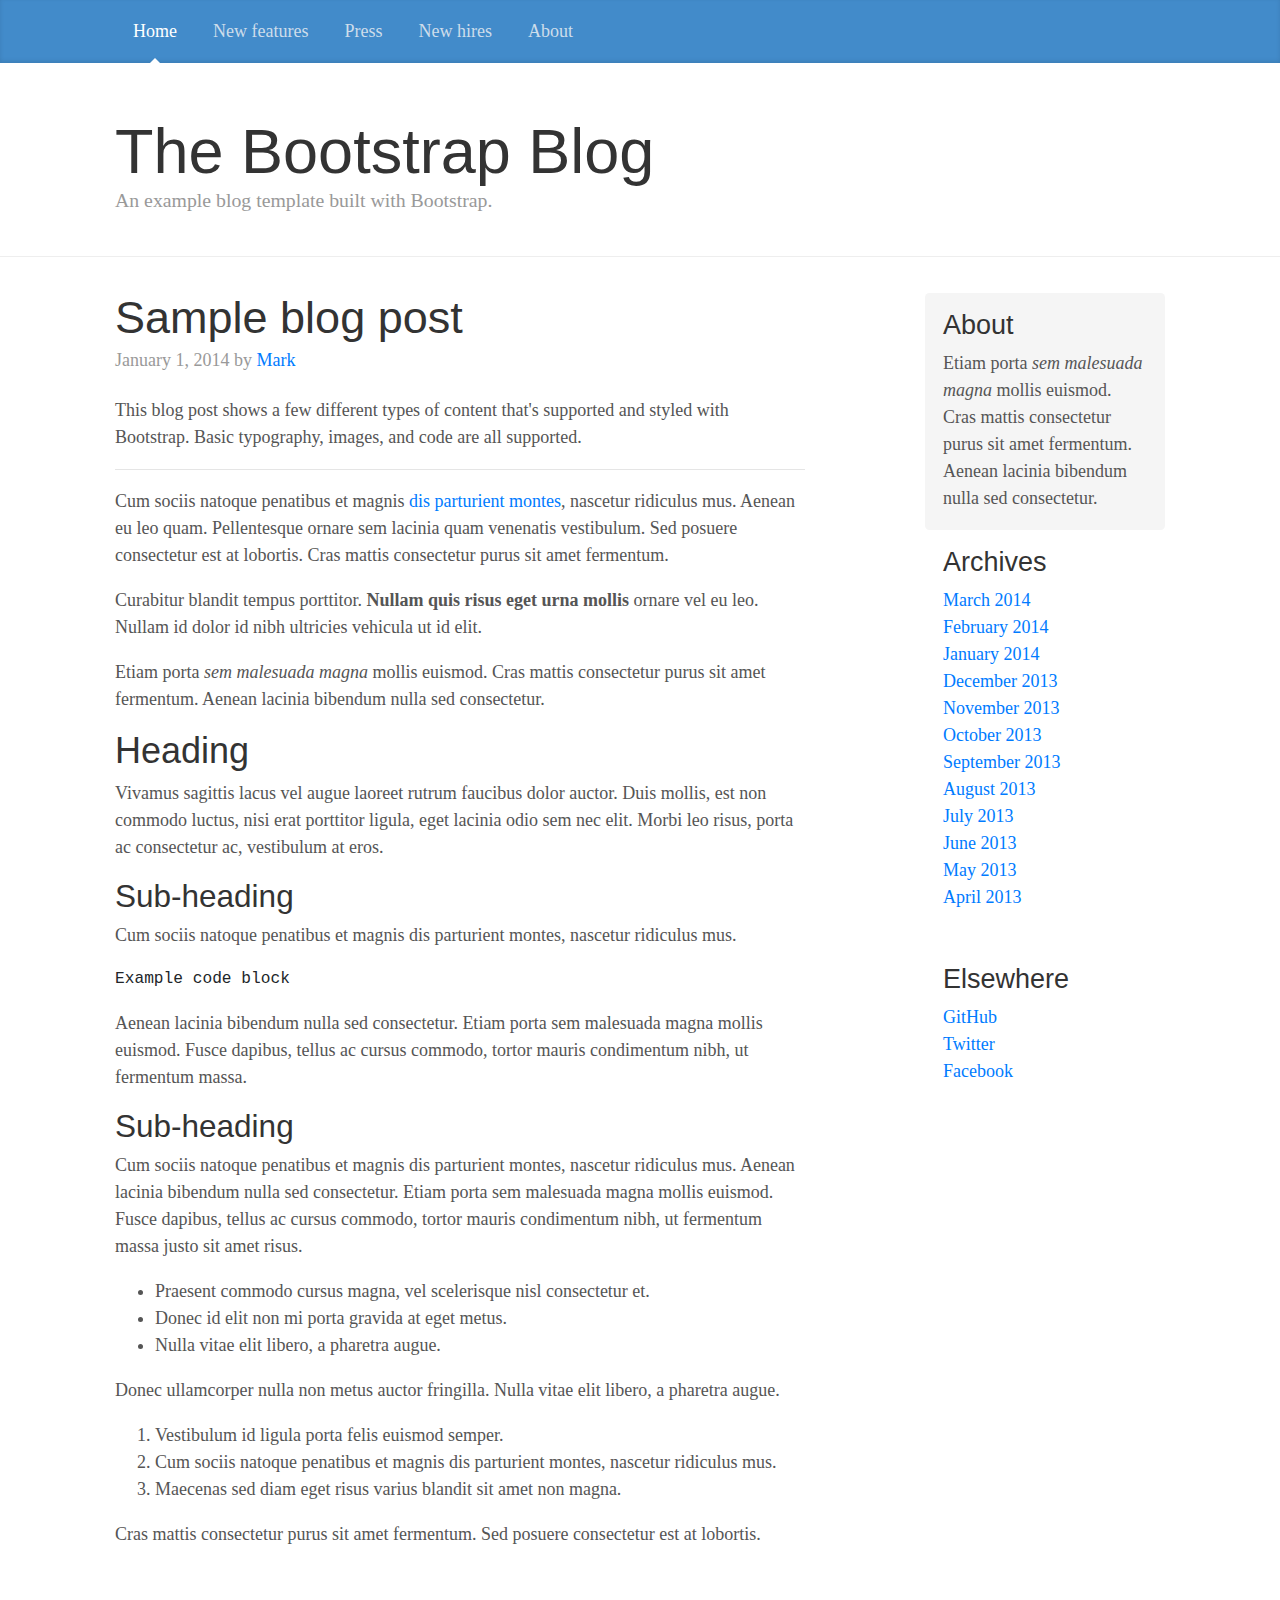
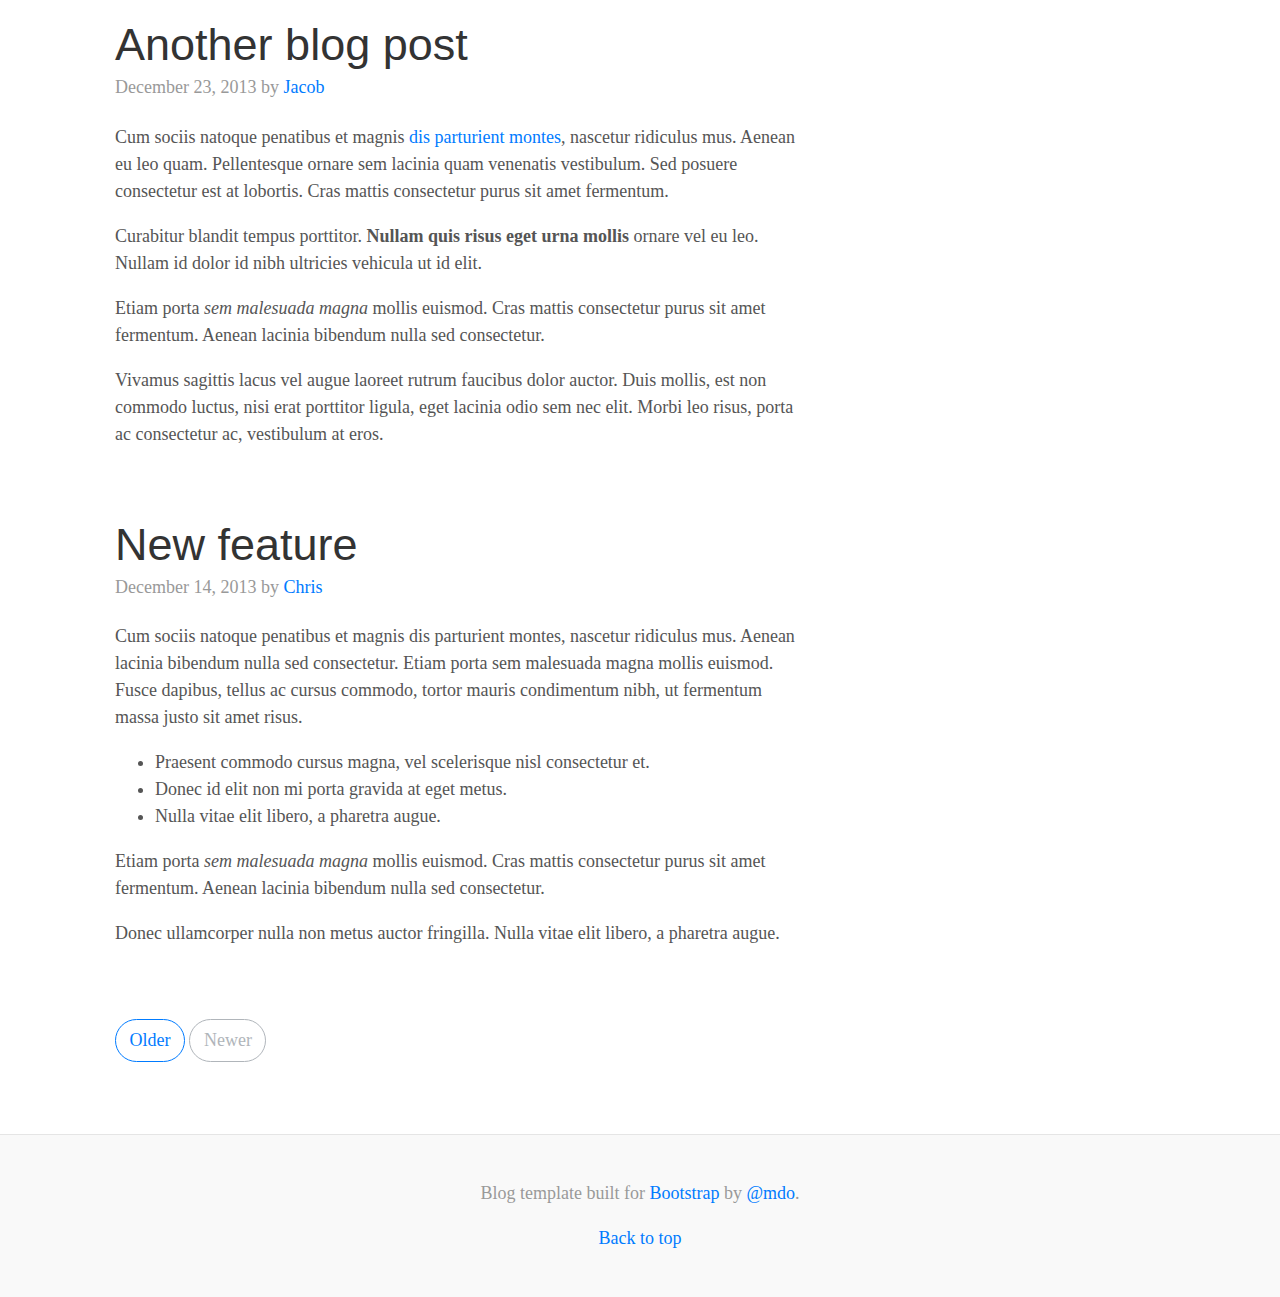
==== index.html @ e9a45032 "first commit, added index html, css and js file, added boilerplate code" ====
<!doctype html>
<html lang="en">
  <head>
    <meta charset="utf-8">
    <meta name="viewport" content="width=device-width, initial-scale=1, shrink-to-fit=no">
    <meta name="description" content="">
    <meta name="author" content="">
    <link rel="icon" href="../../../../favicon.ico">

    <title>Blog Template for Bootstrap</title>

    <!-- Bootstrap core CSS -->
    <link href="css/bootstrap.css" rel="stylesheet">

    <!-- Custom styles for this template -->
    <link href="css/style.css" rel="stylesheet">
  </head>

  <body>
    <header>
      <div class="blog-masthead">
        <div class="container">
          <nav class="nav">
            <a class="nav-link active" href="#">Home</a>
            <a class="nav-link" href="#">New features</a>
            <a class="nav-link" href="#">Press</a>
            <a class="nav-link" href="#">New hires</a>
            <a class="nav-link" href="#">About</a>
          </nav>
        </div>
      </div>

      <div class="blog-header">
        <div class="container">
          <h1 class="blog-title">The Bootstrap Blog</h1>
          <p class="lead blog-description">An example blog template built with Bootstrap.</p>
        </div>
      </div>
    </header>

    <main role="main" class="container">

      <div class="row">
        <div class="col-sm-8 blog-main">
          <div class="blog-post">
            <h2 class="blog-post-title">Sample blog post</h2>
            <p class="blog-post-meta">January 1, 2014 by <a href="#">Mark</a></p>

            <p>This blog post shows a few different types of content that's supported and styled with Bootstrap. Basic typography, images, and code are all supported.</p>
            <hr>
            <p>Cum sociis natoque penatibus et magnis <a href="#">dis parturient montes</a>, nascetur ridiculus mus. Aenean eu leo quam. Pellentesque ornare sem lacinia quam venenatis vestibulum. Sed posuere consectetur est at lobortis. Cras mattis consectetur purus sit amet fermentum.</p>
            <blockquote>
              <p>Curabitur blandit tempus porttitor. <strong>Nullam quis risus eget urna mollis</strong> ornare vel eu leo. Nullam id dolor id nibh ultricies vehicula ut id elit.</p>
            </blockquote>
            <p>Etiam porta <em>sem malesuada magna</em> mollis euismod. Cras mattis consectetur purus sit amet fermentum. Aenean lacinia bibendum nulla sed consectetur.</p>
            <h2>Heading</h2>
            <p>Vivamus sagittis lacus vel augue laoreet rutrum faucibus dolor auctor. Duis mollis, est non commodo luctus, nisi erat porttitor ligula, eget lacinia odio sem nec elit. Morbi leo risus, porta ac consectetur ac, vestibulum at eros.</p>
            <h3>Sub-heading</h3>
            <p>Cum sociis natoque penatibus et magnis dis parturient montes, nascetur ridiculus mus.</p>
            <pre><code>Example code block</code></pre>
            <p>Aenean lacinia bibendum nulla sed consectetur. Etiam porta sem malesuada magna mollis euismod. Fusce dapibus, tellus ac cursus commodo, tortor mauris condimentum nibh, ut fermentum massa.</p>
            <h3>Sub-heading</h3>
            <p>Cum sociis natoque penatibus et magnis dis parturient montes, nascetur ridiculus mus. Aenean lacinia bibendum nulla sed consectetur. Etiam porta sem malesuada magna mollis euismod. Fusce dapibus, tellus ac cursus commodo, tortor mauris condimentum nibh, ut fermentum massa justo sit amet risus.</p>
            <ul>
              <li>Praesent commodo cursus magna, vel scelerisque nisl consectetur et.</li>
              <li>Donec id elit non mi porta gravida at eget metus.</li>
              <li>Nulla vitae elit libero, a pharetra augue.</li>
            </ul>
            <p>Donec ullamcorper nulla non metus auctor fringilla. Nulla vitae elit libero, a pharetra augue.</p>
            <ol>
              <li>Vestibulum id ligula porta felis euismod semper.</li>
              <li>Cum sociis natoque penatibus et magnis dis parturient montes, nascetur ridiculus mus.</li>
              <li>Maecenas sed diam eget risus varius blandit sit amet non magna.</li>
            </ol>
            <p>Cras mattis consectetur purus sit amet fermentum. Sed posuere consectetur est at lobortis.</p>
          </div><!-- /.blog-post -->

          <div class="blog-post">
            <h2 class="blog-post-title">Another blog post</h2>
            <p class="blog-post-meta">December 23, 2013 by <a href="#">Jacob</a></p>

            <p>Cum sociis natoque penatibus et magnis <a href="#">dis parturient montes</a>, nascetur ridiculus mus. Aenean eu leo quam. Pellentesque ornare sem lacinia quam venenatis vestibulum. Sed posuere consectetur est at lobortis. Cras mattis consectetur purus sit amet fermentum.</p>
            <blockquote>
              <p>Curabitur blandit tempus porttitor. <strong>Nullam quis risus eget urna mollis</strong> ornare vel eu leo. Nullam id dolor id nibh ultricies vehicula ut id elit.</p>
            </blockquote>
            <p>Etiam porta <em>sem malesuada magna</em> mollis euismod. Cras mattis consectetur purus sit amet fermentum. Aenean lacinia bibendum nulla sed consectetur.</p>
            <p>Vivamus sagittis lacus vel augue laoreet rutrum faucibus dolor auctor. Duis mollis, est non commodo luctus, nisi erat porttitor ligula, eget lacinia odio sem nec elit. Morbi leo risus, porta ac consectetur ac, vestibulum at eros.</p>
          </div><!-- /.blog-post -->

          <div class="blog-post">
            <h2 class="blog-post-title">New feature</h2>
            <p class="blog-post-meta">December 14, 2013 by <a href="#">Chris</a></p>

            <p>Cum sociis natoque penatibus et magnis dis parturient montes, nascetur ridiculus mus. Aenean lacinia bibendum nulla sed consectetur. Etiam porta sem malesuada magna mollis euismod. Fusce dapibus, tellus ac cursus commodo, tortor mauris condimentum nibh, ut fermentum massa justo sit amet risus.</p>
            <ul>
              <li>Praesent commodo cursus magna, vel scelerisque nisl consectetur et.</li>
              <li>Donec id elit non mi porta gravida at eget metus.</li>
              <li>Nulla vitae elit libero, a pharetra augue.</li>
            </ul>
            <p>Etiam porta <em>sem malesuada magna</em> mollis euismod. Cras mattis consectetur purus sit amet fermentum. Aenean lacinia bibendum nulla sed consectetur.</p>
            <p>Donec ullamcorper nulla non metus auctor fringilla. Nulla vitae elit libero, a pharetra augue.</p>
          </div><!-- /.blog-post -->

          <nav class="blog-pagination">
            <a class="btn btn-outline-primary" href="#">Older</a>
            <a class="btn btn-outline-secondary disabled" href="#">Newer</a>
          </nav>

        </div><!-- /.blog-main -->

        <aside class="col-sm-3 ml-sm-auto blog-sidebar">
          <div class="sidebar-module sidebar-module-inset">
            <h4>About</h4>
            <p>Etiam porta <em>sem malesuada magna</em> mollis euismod. Cras mattis consectetur purus sit amet fermentum. Aenean lacinia bibendum nulla sed consectetur.</p>
          </div>
          <div class="sidebar-module">
            <h4>Archives</h4>
            <ol class="list-unstyled">
              <li><a href="#">March 2014</a></li>
              <li><a href="#">February 2014</a></li>
              <li><a href="#">January 2014</a></li>
              <li><a href="#">December 2013</a></li>
              <li><a href="#">November 2013</a></li>
              <li><a href="#">October 2013</a></li>
              <li><a href="#">September 2013</a></li>
              <li><a href="#">August 2013</a></li>
              <li><a href="#">July 2013</a></li>
              <li><a href="#">June 2013</a></li>
              <li><a href="#">May 2013</a></li>
              <li><a href="#">April 2013</a></li>
            </ol>
          </div>
          <div class="sidebar-module">
            <h4>Elsewhere</h4>
            <ol class="list-unstyled">
              <li><a href="#">GitHub</a></li>
              <li><a href="#">Twitter</a></li>
              <li><a href="#">Facebook</a></li>
            </ol>
          </div>
        </aside><!-- /.blog-sidebar -->

      </div><!-- /.row -->

    </main><!-- /.container -->

    <footer class="blog-footer">
      <p>Blog template built for <a href="https://getbootstrap.com/">Bootstrap</a> by <a href="https://twitter.com/mdo">@mdo</a>.</p>
      <p>
        <a href="#">Back to top</a>
      </p>
    </footer>



    <script src="https://code.jquery.com/jquery-3.2.1.slim.min.js" integrity="sha384-KJ3o2DKtIkvYIK3UENzmM7KCkRr/rE9/Qpg6aAZGJwFDMVNA/GpGFF93hXpG5KkN" crossorigin="anonymous"></script>
    <script src="js/bootstrap.js"></script>
  </body>
</html>
---- css/style.css ----
/*
 * Globals
 */

@media (min-width: 48em) {
  html {
    font-size: 18px;
  }
}

body {
  font-family: Georgia, "Times New Roman", Times, serif;
  color: #555;
}

h1,
.h1,
h2,
.h2,
h3,
.h3,
h4,
.h4,
h5,
.h5,
h6,
.h6 {
  font-family: "Helvetica Neue", Helvetica, Arial, sans-serif;
  font-weight: 400;
  color: #333;
}


/*
 * Override Bootstrap's default container.
 */

.container {
  max-width: 60rem;
}


/*
 * Masthead for nav
 */

.blog-masthead {
  margin-bottom: 3rem;
  background-color: #428bca;
  box-shadow: inset 0 -.1rem .25rem rgba(0,0,0,.1);
}

/* Nav links */
.nav-link {
  position: relative;
  padding: 1rem;
  font-weight: 500;
  color: #cdddeb;
}
.nav-link:hover,
.nav-link:focus {
  color: #fff;
  background-color: transparent;
}

/* Active state gets a caret at the bottom */
.nav-link.active {
  color: #fff;
}
.nav-link.active::after {
  position: absolute;
  bottom: 0;
  left: 50%;
  width: 0;
  height: 0;
  margin-left: -.3rem;
  vertical-align: middle;
  content: "";
  border-right: .3rem solid transparent;
  border-bottom: .3rem solid;
  border-left: .3rem solid transparent;
}


/*
 * Blog name and description
 */

.blog-header {
  padding-bottom: 1.25rem;
  margin-bottom: 2rem;
  border-bottom: .05rem solid #eee;
}
.blog-title {
  margin-bottom: 0;
  font-size: 2rem;
  font-weight: 400;
}
.blog-description {
  font-size: 1.1rem;
  color: #999;
}

@media (min-width: 40em) {
  .blog-title {
    font-size: 3.5rem;
  }
}


/*
 * Main column and sidebar layout
 */

/* Sidebar modules for boxing content */
.sidebar-module {
  padding: 1rem;
}
.sidebar-module-inset {
  padding: 1rem;
  background-color: #f5f5f5;
  border-radius: .25rem;
}
.sidebar-module-inset p:last-child,
.sidebar-module-inset ul:last-child,
.sidebar-module-inset ol:last-child {
  margin-bottom: 0;
}


/* Pagination */
.blog-pagination {
  margin-bottom: 4rem;
}
.blog-pagination > .btn {
  border-radius: 2rem;
}


/*
 * Blog posts
 */

.blog-post {
  margin-bottom: 4rem;
}
.blog-post-title {
  margin-bottom: .25rem;
  font-size: 2.5rem;
}
.blog-post-meta {
  margin-bottom: 1.25rem;
  color: #999;
}


/*
 * Footer
 */

.blog-footer {
  padding: 2.5rem 0;
  color: #999;
  text-align: center;
  background-color: #f9f9f9;
  border-top: .05rem solid #e5e5e5;
}
.blog-footer p:last-child {
  margin-bottom: 0;
}
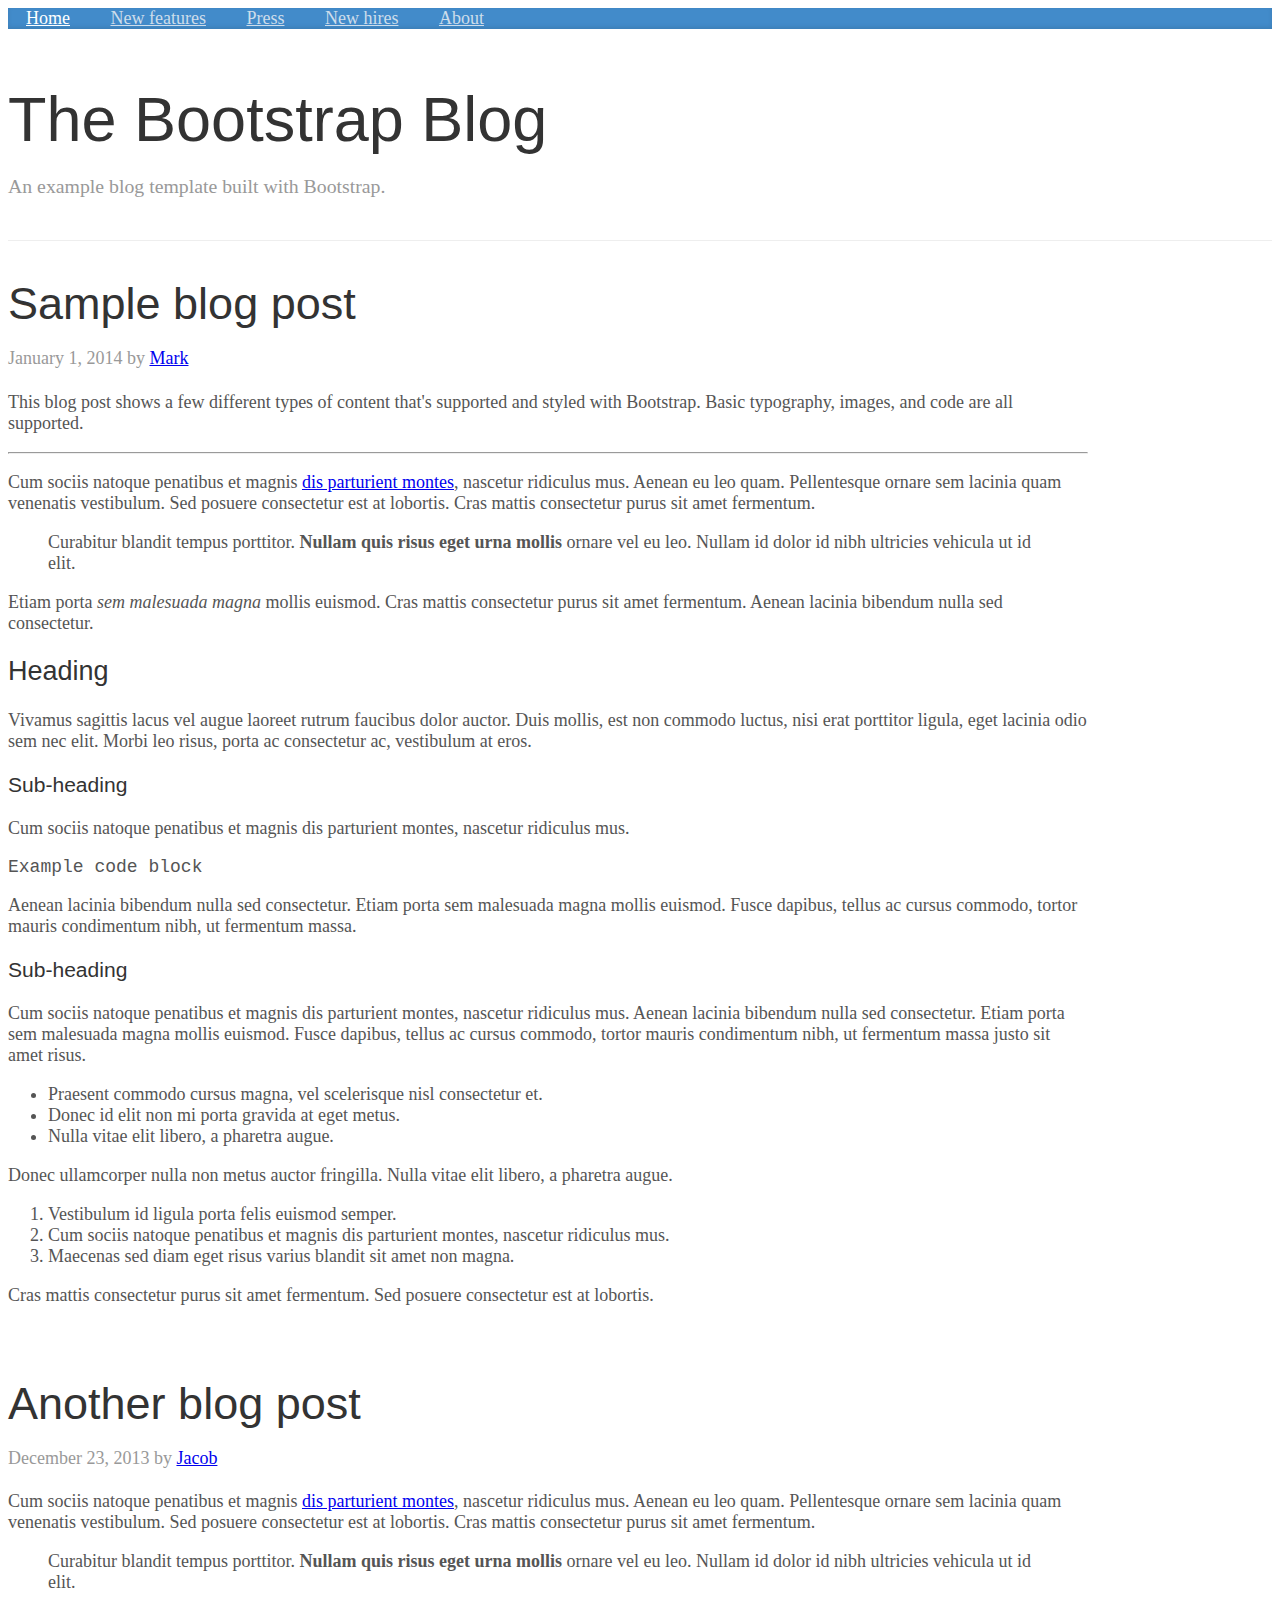
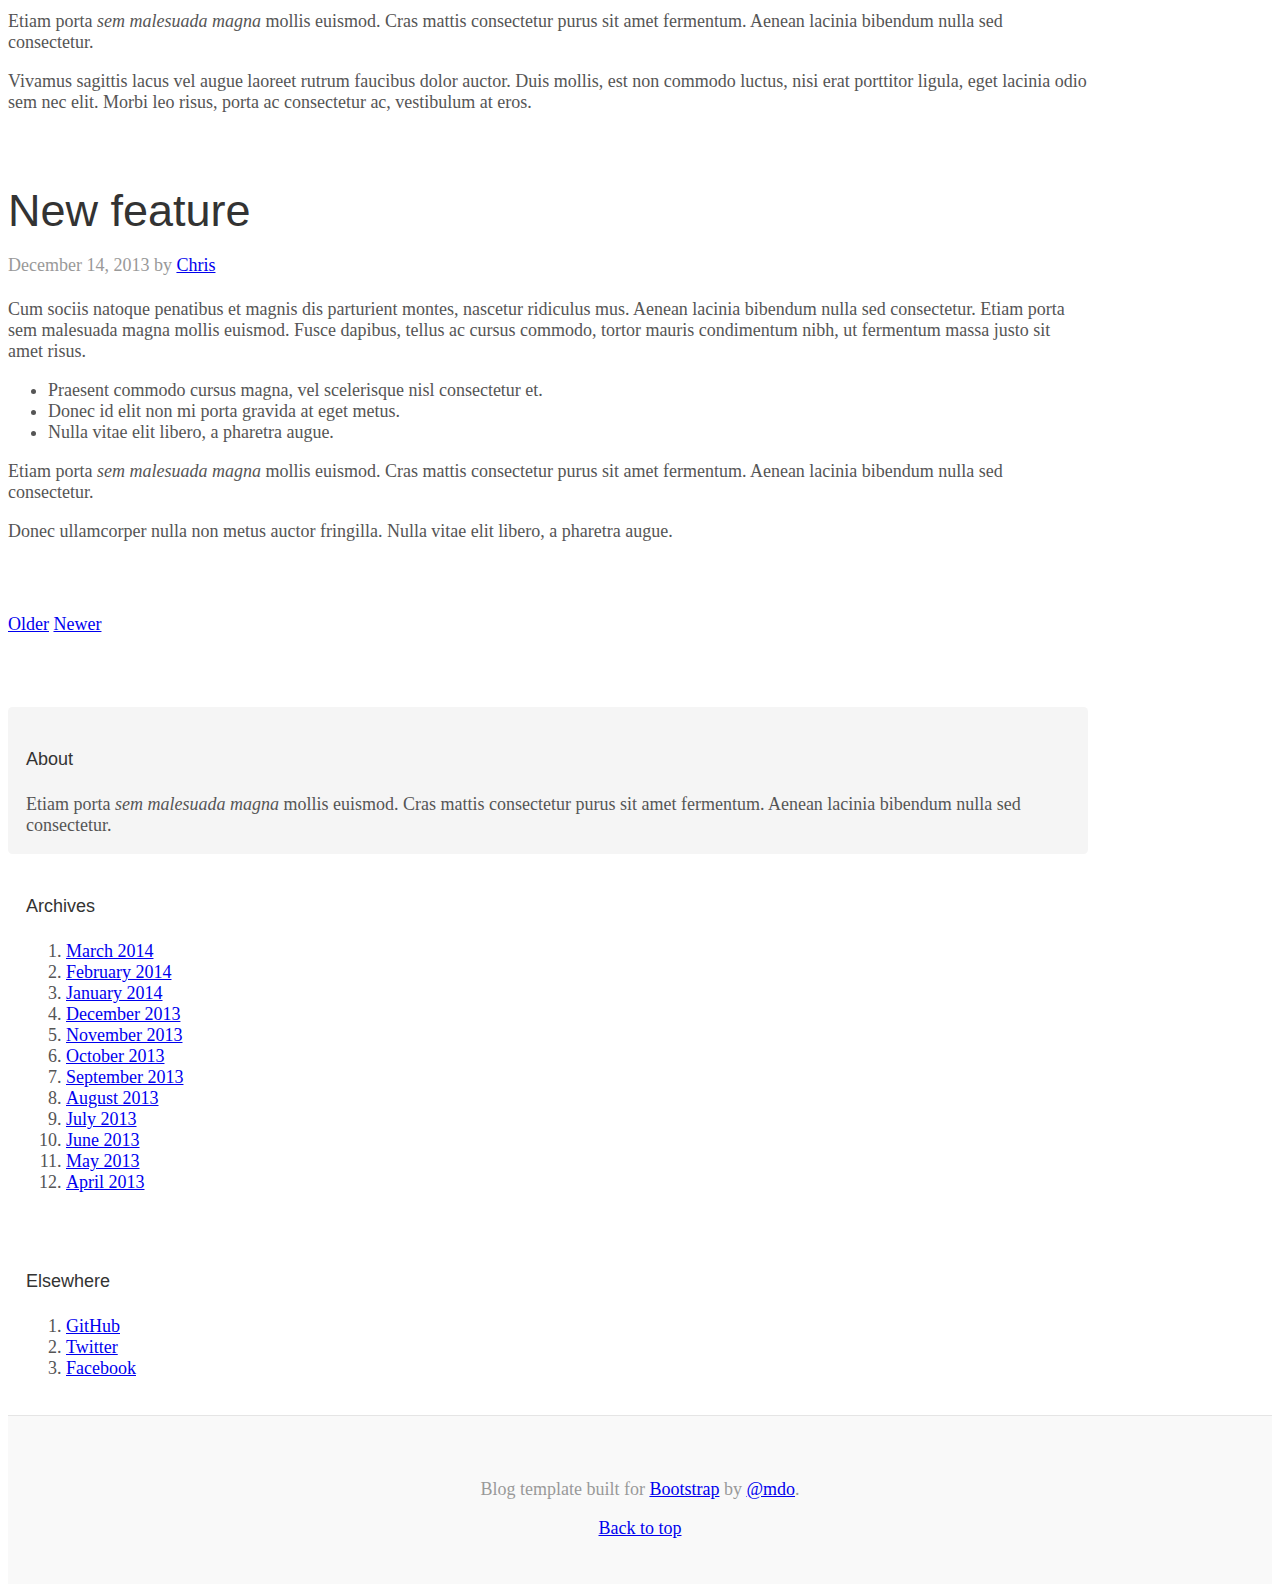
==== commit 24c25ac3: "need to correct issue with background image" ====
--- a/index.html
+++ b/index.html
@@ -11,7 +11,7 @@
     <title>Blog Template for Bootstrap</title>
 
     <!-- Bootstrap core CSS -->
-    <link href="css/bootstrap.css" rel="stylesheet">
+    <link href="css/style.css" rel="stylesheet">
 
     <!-- Custom styles for this template -->
     <link href="css/style.css" rel="stylesheet">
--- a/css/style.css
+++ b/css/style.css
@@ -154,9 +154,7 @@
 }
 
 
-/*
- * Footer
- */
+/*Footer*/
 
 .blog-footer {
   padding: 2.5rem 0;
@@ -168,3 +166,42 @@
 .blog-footer p:last-child {
   margin-bottom: 0;
 }
+
+/*Custom Styles*/
+
+.showcase{
+  height: 600px;
+  padding: 100px, 20px;
+  text-align: center;
+  border-bottom: #ccc 1px solid;
+  margin-bottom: 30px;
+  /*color: white;*/
+  background: url('../img/showcase.jpg') no repeat center center;
+}
+
+.showcase h1{
+  font-size: 55px;
+  padding-bottom: 20px;
+  color: #fff;
+}
+
+.showcase p{
+  font-size: 20px;
+  margin-bottom: 50px;
+}
+
+.boxes{
+  text-align: center;
+  background: #fff;
+  margin-bottom: 30px;
+}
+
+.box .fa{
+  font-size: 45px !important;
+  margin-bottom: 10px;
+}
+
+.box{
+  padding: 15px;
+  border: #ccc 1px solid;
+}
--- a/css/style.css
+++ b/css/style.css
@@ -154,9 +154,7 @@
 }
 
 
-/*
- * Footer
- */
+/*Footer*/
 
 .blog-footer {
   padding: 2.5rem 0;
@@ -168,3 +166,42 @@
 .blog-footer p:last-child {
   margin-bottom: 0;
 }
+
+/*Custom Styles*/
+
+.showcase{
+  height: 600px;
+  padding: 100px, 20px;
+  text-align: center;
+  border-bottom: #ccc 1px solid;
+  margin-bottom: 30px;
+  /*color: white;*/
+  background: url('../img/showcase.jpg') no repeat center center;
+}
+
+.showcase h1{
+  font-size: 55px;
+  padding-bottom: 20px;
+  color: #fff;
+}
+
+.showcase p{
+  font-size: 20px;
+  margin-bottom: 50px;
+}
+
+.boxes{
+  text-align: center;
+  background: #fff;
+  margin-bottom: 30px;
+}
+
+.box .fa{
+  font-size: 45px !important;
+  margin-bottom: 10px;
+}
+
+.box{
+  padding: 15px;
+  border: #ccc 1px solid;
+}
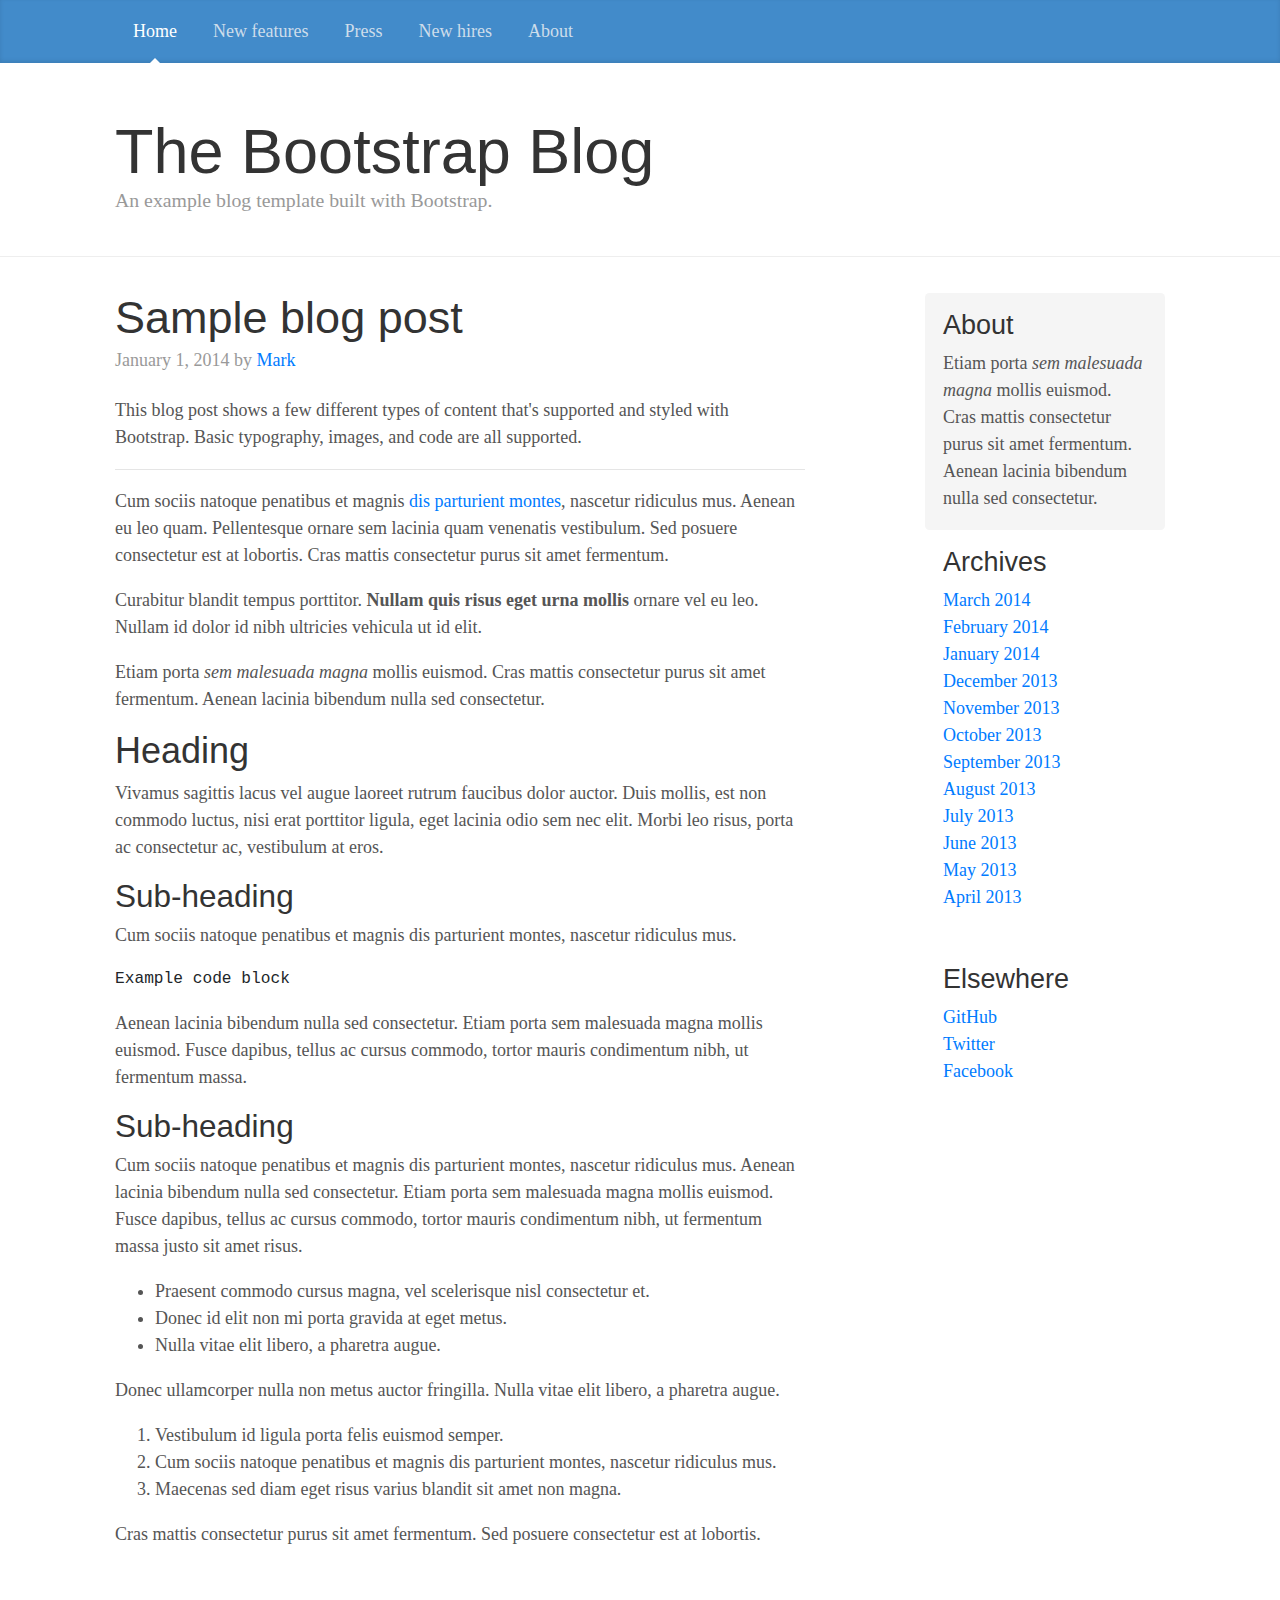
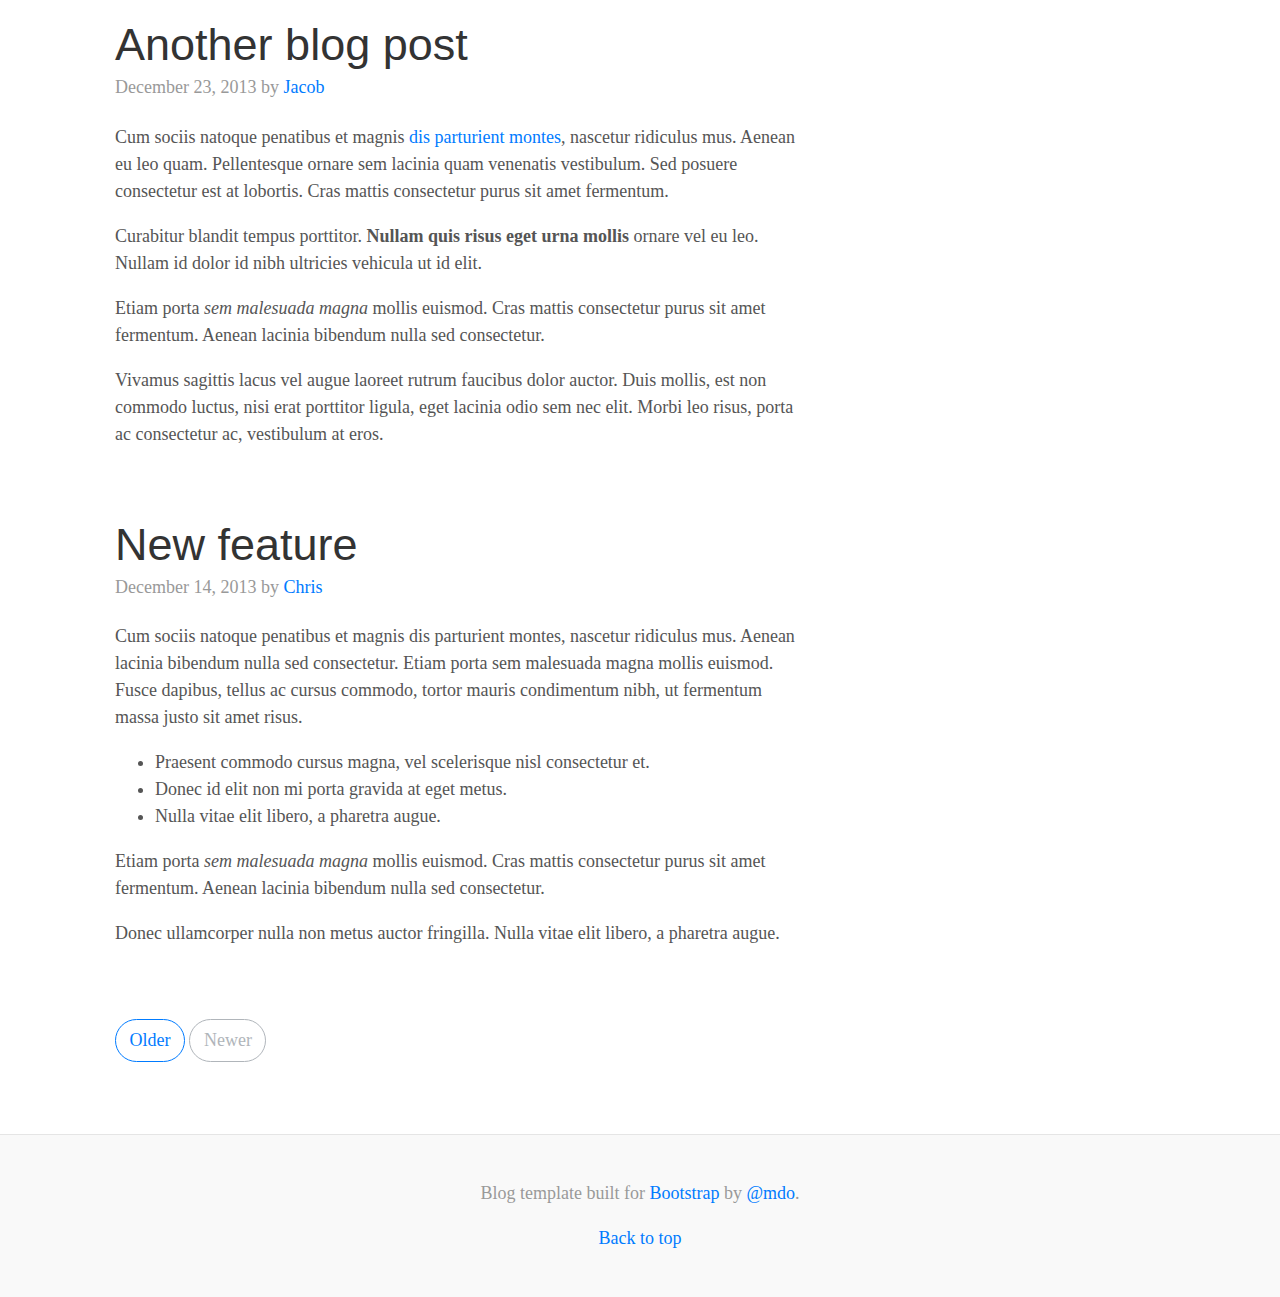
==== commit 3cf5b1a7: "corrected showcase image, need to correct boxes" ====
--- a/index.html
+++ b/index.html
@@ -11,7 +11,7 @@
     <title>Blog Template for Bootstrap</title>
 
     <!-- Bootstrap core CSS -->
-    <link href="css/style.css" rel="stylesheet">
+    <link href="css/bootstrap.css" rel="stylesheet">
 
     <!-- Custom styles for this template -->
     <link href="css/style.css" rel="stylesheet">
--- a/css/style.css
+++ b/css/style.css
@@ -175,8 +175,8 @@
   text-align: center;
   border-bottom: #ccc 1px solid;
   margin-bottom: 30px;
-  /*color: white;*/
-  background: url('../img/showcase.jpg') no repeat center center;
+  color: #fff;
+  background: url('../img/showcase.jpg') no-repeat center center;
 }
 
 .showcase h1{
